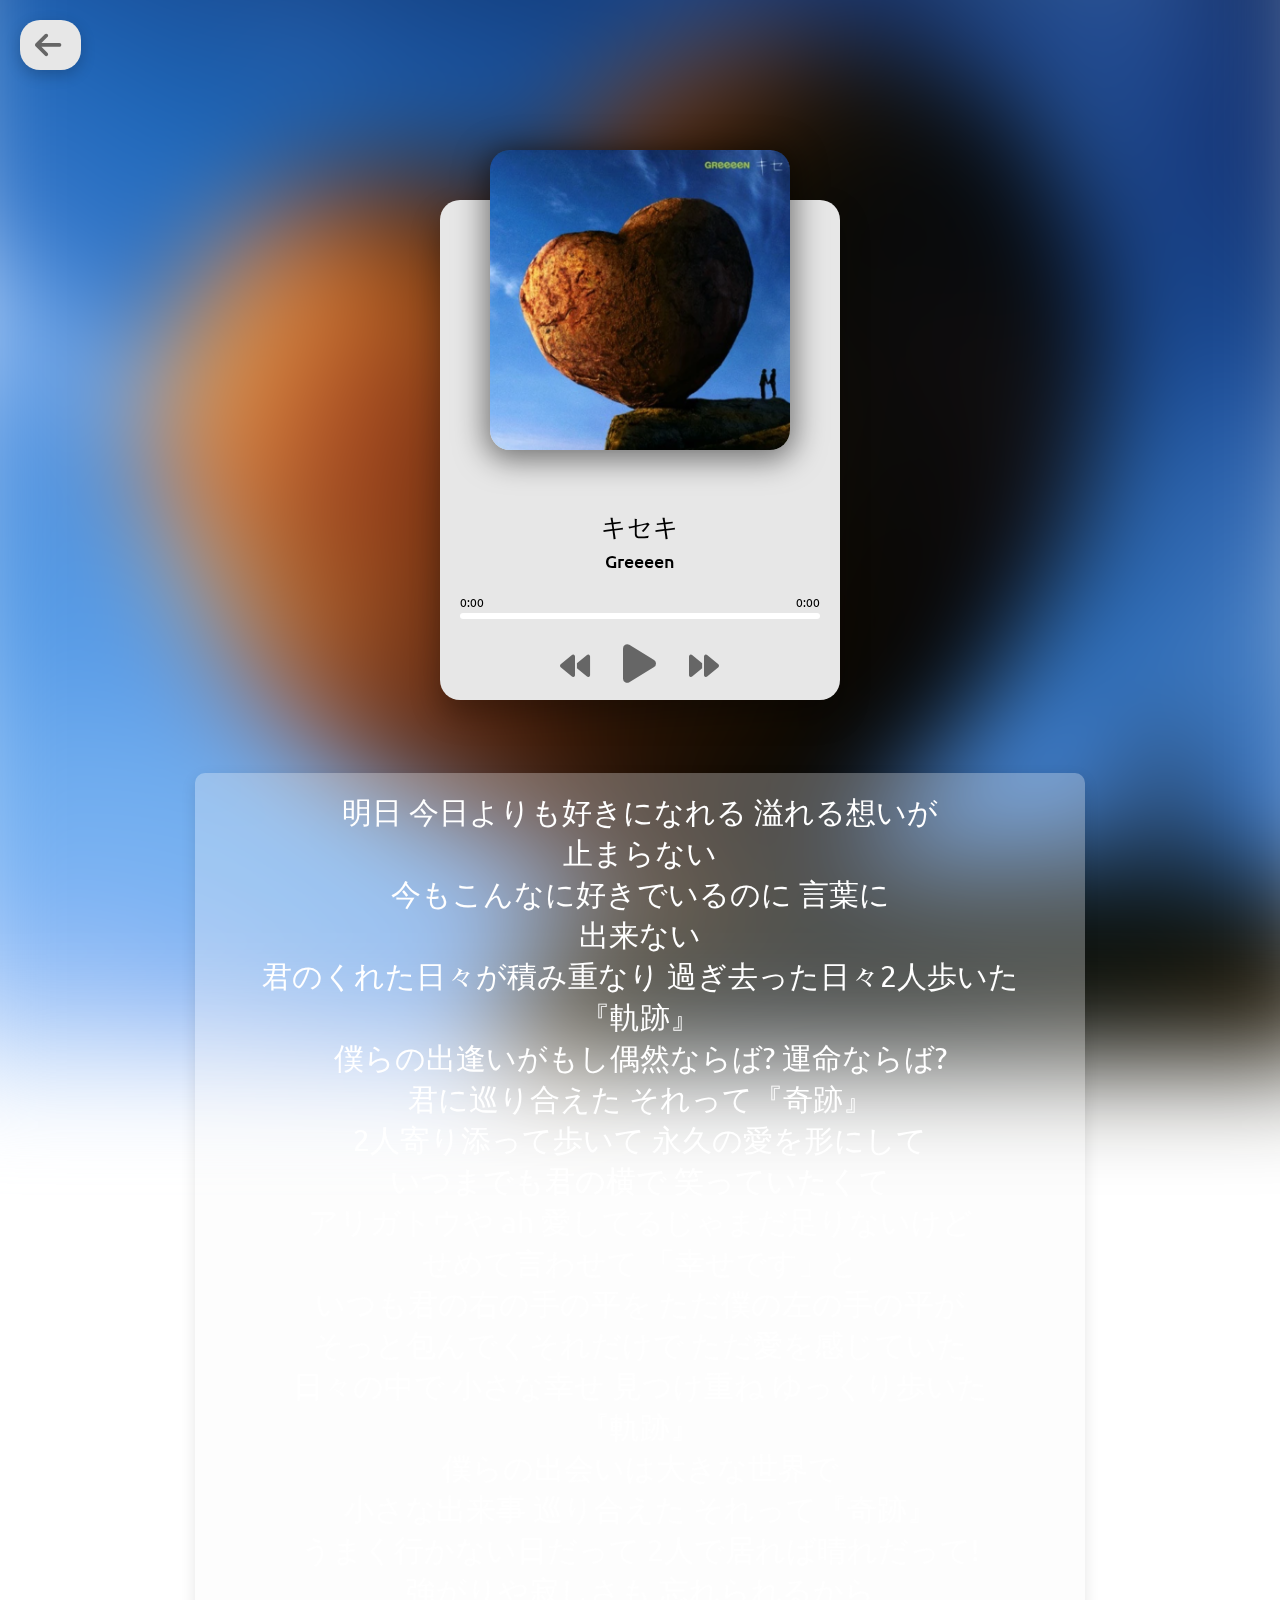
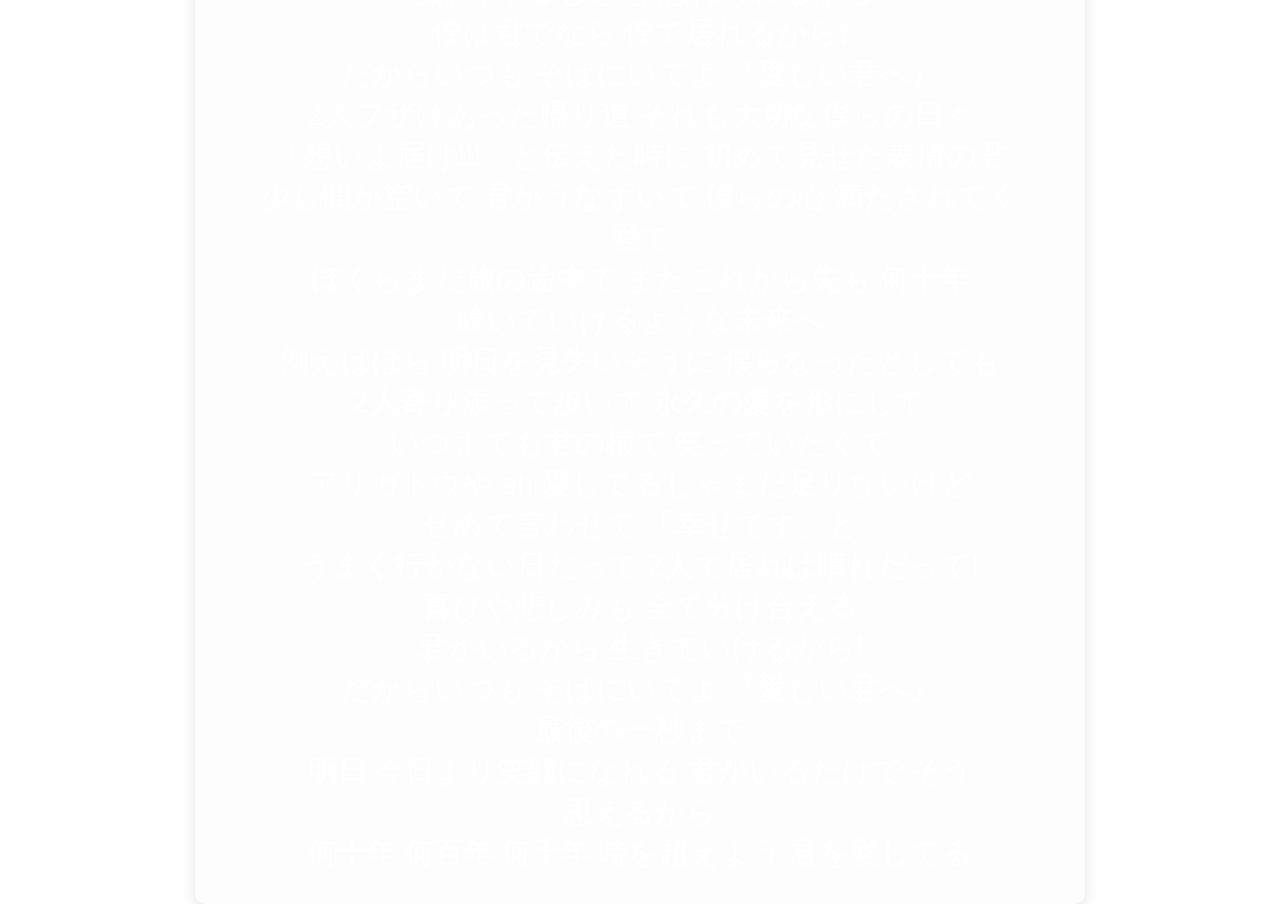
==== index.html @ a5384876 "initial commit" ====
<!DOCTYPE html>
<html lang="en">

<head>
    <meta charset="UTF-8">
    <meta http-equiv="X-UA-Compatible" content="IE=edge">
    <meta name="viewport" content="width=device-width, initial-scale=1.0">
    <link rel="stylesheet" href="https://cdnjs.cloudflare.com/ajax/libs/font-awesome/6.4.0/css/all.min.css">
    <link rel="stylesheet" href="style.css">
    <title>Songs for you :)</title>
</head>

<body>
    <a href="test2.html" class="back-button">
        <i class="fa-solid fa-arrow-left"></i>
    </a>

    <div class="background">
        <img src="" id="bg-img">
    </div>

    <div class="container">
        <div class="player-img">
            <img src="" class="active" id="cover">
        </div>
    
        <h2 id="music-title"></h2>
        <h3 id="music-artist"></h3>
    
        <div class="player-progress" id="player-progress">
            <div class="progress" id="progress"></div>
            <div class="music-duration">
                <span id="current-time">0:00</span>
                <span id="duration">0:00</span>
            </div>
        </div>
    
        <div class="player-controls">
            <i class="fa-solid fa-backward" title="Previous" id="prev"></i>
            <i class="fa-solid fa-play play-button" title="Play" id="play"></i>
            <i class="fa-solid fa-forward" title="Next" id="next"></i>
        </div>
        
        <!-- Lyrics section -->
        <div class="lyrics-container" id="lyrics">
            <!-- Lyrics will be displayed here -->
            <p>かっこいいから好きなんじゃない<br>
                好きだからかっこいいんだよ<br>
                誰かにばかにされても何ともない<br>
                だって私の「ヒーロー」<br>
                いつも「眠い」って言うくせに<br>
                授業は起きているとことか<br>
                みんなの前ではクールなのに<br>
                犬の前ではデレデレなとことか<br>
                あぁ 本当に愛してやまない貴方のこと<br>
                私だけの「ヒーロー」になってよ<br>
                LINEだってしていたいし<br>
                一緒に帰ったりしたいよ<br>
                放課後部活に行く貴方に<br>
                「またね」ってひとりごと<br>
                休みの日だって会いたいし<br>
                寝落ち電話もしてみたいけど<br>
                そんな勇気はちっともなくて<br>
                あきれるなぁ<br>
                振り向いてほしくて<br>
                意識してほしくて<br>
                香水をつけて<br>
                1人でむせて<br>
                貴方が欲しくて<br>
                貴方のものになりたくて<br>
                「明日こそは」って<br>
                ベッドの上でシミュレーション<br>
                貴方を考えながら<br>
                また明日<br>
                かわいいから好きなんじゃない<br>
                好きだからかわいいんだよ<br>
                誰かにばかにされても何ともない<br>
                だって僕の「ヒロイン」<br>
                「今日こそ起きる！」って言うくせに<br>
                結局授業で寝るとことか<br>
                みんなの前ではおてんばなのに<br>
                案外涙もろいとことか<br>
                あぁ 本当に愛してやまない君のこと<br>
                僕だけの「ヒロイン」にならないかな<br>
                勉強とか教えてあげたいし<br>
                一緒に映画とか観に行きたいよ<br>
                放課後友達と笑う君に<br>
                「ばいばい」ってひとりごと<br>
                君のストーリーに載りたいし<br>
                「俺の彼女」自慢もしてみたいけど<br>
                告白なんかできそうになくて<br>
                あきれるなぁ<br>
                振り向いてほしくて<br>
                意識してほしくて<br>
                ワックスをつけて<br>
                ベトベトになっちゃって<br>
                君が欲しくて<br>
                君のものになりたくて<br>
                「明日こそは」って<br>
                布団の中でシミュレーション<br>
                君を考えながら<br>
                また明日<br>
                貴方に貴方の相談をしたんだ<br>
                君が男の相談をしてきたんだ<br>
                「やめとけ」なんて言わないでよ<br>
                他の男になんて行くなよ<br>
                ずっとずっと見ていてよ<br>
                振り向いてほしくて<br>
                意識してほしくて<br>
                ずっと隣にいてくれませんか<br>
                貴方が好きなの<br>
                君を愛おしく思うよ<br>
                「明日こそは」って<br>
                今日もシミュレーション<br>
                君との恋は<br>
                甘いムスクの香りがしたんだ</p>
        </div>
    </div>

    <script src="index.js"></script>
</body>

</html>
---- style.css ----
@import url('https://fonts.googleapis.com/css2?family=Ubuntu:wght@300;400;500;700&display=swap');

html{
    box-sizing: border-box;
}

body{
    margin: 0;
    font-family: 'Ubuntu', sans-serif;
    font-size: 12px;
    min-height: 100vh;
    display: flex;
    align-items: center;
    justify-content: center;
}

.background{
    position: fixed;
    width: 200%;
    height: 200%;
    top: -50%;
    left: -50%;
    z-index: -1;
}

.background img{
    position: absolute;
    margin: auto;
    top: 0;
    left: 0;
    bottom: 0;
    right: 0;
    min-width: 50%;
    min-height: 50%;
    filter: blur(15px);
    -webkit-filter: blur(50px);
    transform: scale(1.1);
}

.container{
    background-color: #e7e7e7;
    height: 500px;
    width: 400px;
    border-radius: 20px;
    box-shadow: 0 15px 30px rgba(0, 0, 0, 0.3);
    transition: all 0.5s ease;
}

.container:hover{
    box-shadow: 0 15px 30px rgba(0, 0, 0, 0.6);
}

.player-img{
    width: 300px;
    height: 300px;
    position: relative;
    top: -50px;
    left: 50px;
}

.player-img img{
    object-fit: cover;
    border-radius: 20px;
    height: 0;
    width: 0;
    opacity: 0;
    box-shadow: 0 5px 30px 5px rgba(0, 0, 0, 0.5);
}

.player-img:hover img{
    box-shadow: 0 5px 30px 5px rgba(0, 0, 0, 0.8);
}

.player-img img.active{
    width: 100%;
    height: 100%;
    transition: all 0.5s;
    opacity: 1;
}

h2{
    font-size: 25px;
    text-align: center;
    font-weight: 500;
    margin: 10px 0 0;
}

h3{
    font-size: 18px;
    text-align: center;
    font-weight: 500;
    margin: 5px 0 0;
}

.player-progress{
    background-color: #fff;
    border-radius: 5px;
    cursor: pointer;
    margin: 40px 20px 35px;
    height: 6px;
    width: 90%;
}

.progress{
    background-color: #212121;
    border-radius: 5px;
    height: 100%;
    width: 0%;
    transition: width 0.1s linear;
}

.music-duration{
    position: relative;
    top: -25px;
    display: flex;
    justify-content: space-between;
}

.player-controls{
    position: relative;
    top: -15px;
    left: 120px;
    width: 200px;
}

.fa-solid{
    font-size: 30px;
    color: #666;
    margin-right: 30px;
    cursor: pointer;
    user-select: none;
    transition: all 0.3s ease;
}

.fa-solid:hover{
    filter: brightness(40%);
}

.play-button{
    font-size: 44px;
    position: relative;
    top: 3px;
}
.container {
    background-color: #e7e7e7;
    height: 500px;
    width: 400px; /* Keep the container width as it is */
    border-radius: 20px;
    box-shadow: 0 15px 30px rgba(0, 0, 0, 0.3);
    transition: all 0.5s ease;
    position: relative; /* Needed to position child elements inside */
}

.lyrics-container {
    background-color: rgba(247, 247, 247, 0.3); /* Light background with 70% opacity */
    padding: 20px;
    text-align: center;
    margin-top: 75px;
    padding-bottom: 30px;
    border-radius: 10px;
    box-shadow: 0 5px 15px rgba(0, 0, 0, 0.1);
    width: 80vw; /* Make the lyrics container 80% of the viewport width */
    max-width: 850px; /* Optional: set a max width for the lyrics section */
    position: absolute; /* Make it position relative to the body */
    left: 50%; /* Center horizontally */
    transform: translateX(-50%); /* Adjust position to truly center it */
}

.lyrics-container p {
    font-size: 30px;
    color: rgb(255, 255, 255);
    margin: 0;
}

.back-button {
    position: fixed;
    top: 20px;
    left: 20px;
    background-color: #e7e7e7;
    color: #333;
    text-decoration: none;
    padding: 10px 15px;
    border-radius: 20px;
    box-shadow: 0 5px 15px rgba(0, 0, 0, 0.2);
    font-size: 16px;
    transition: background-color 0.3s ease;
}

.back-button:hover {
    background-color: #cacaca;
}

.back-button i {
    margin-right: 5px;
}

/* Background */
.background {
    position: fixed;
    width: 200%;
    height: 200%;
    top: -50%;
    left: -50%;
    z-index: -2; /* Behind everything */
}

.background img {
    position: absolute;
    margin: auto;
    top: 0;
    left: 0;
    bottom: 0;
    right: 0;
    min-width: 50%;
    min-height: 50%;
    filter: blur(15px);
    -webkit-filter: blur(50px);
    transform: scale(1.1);
}
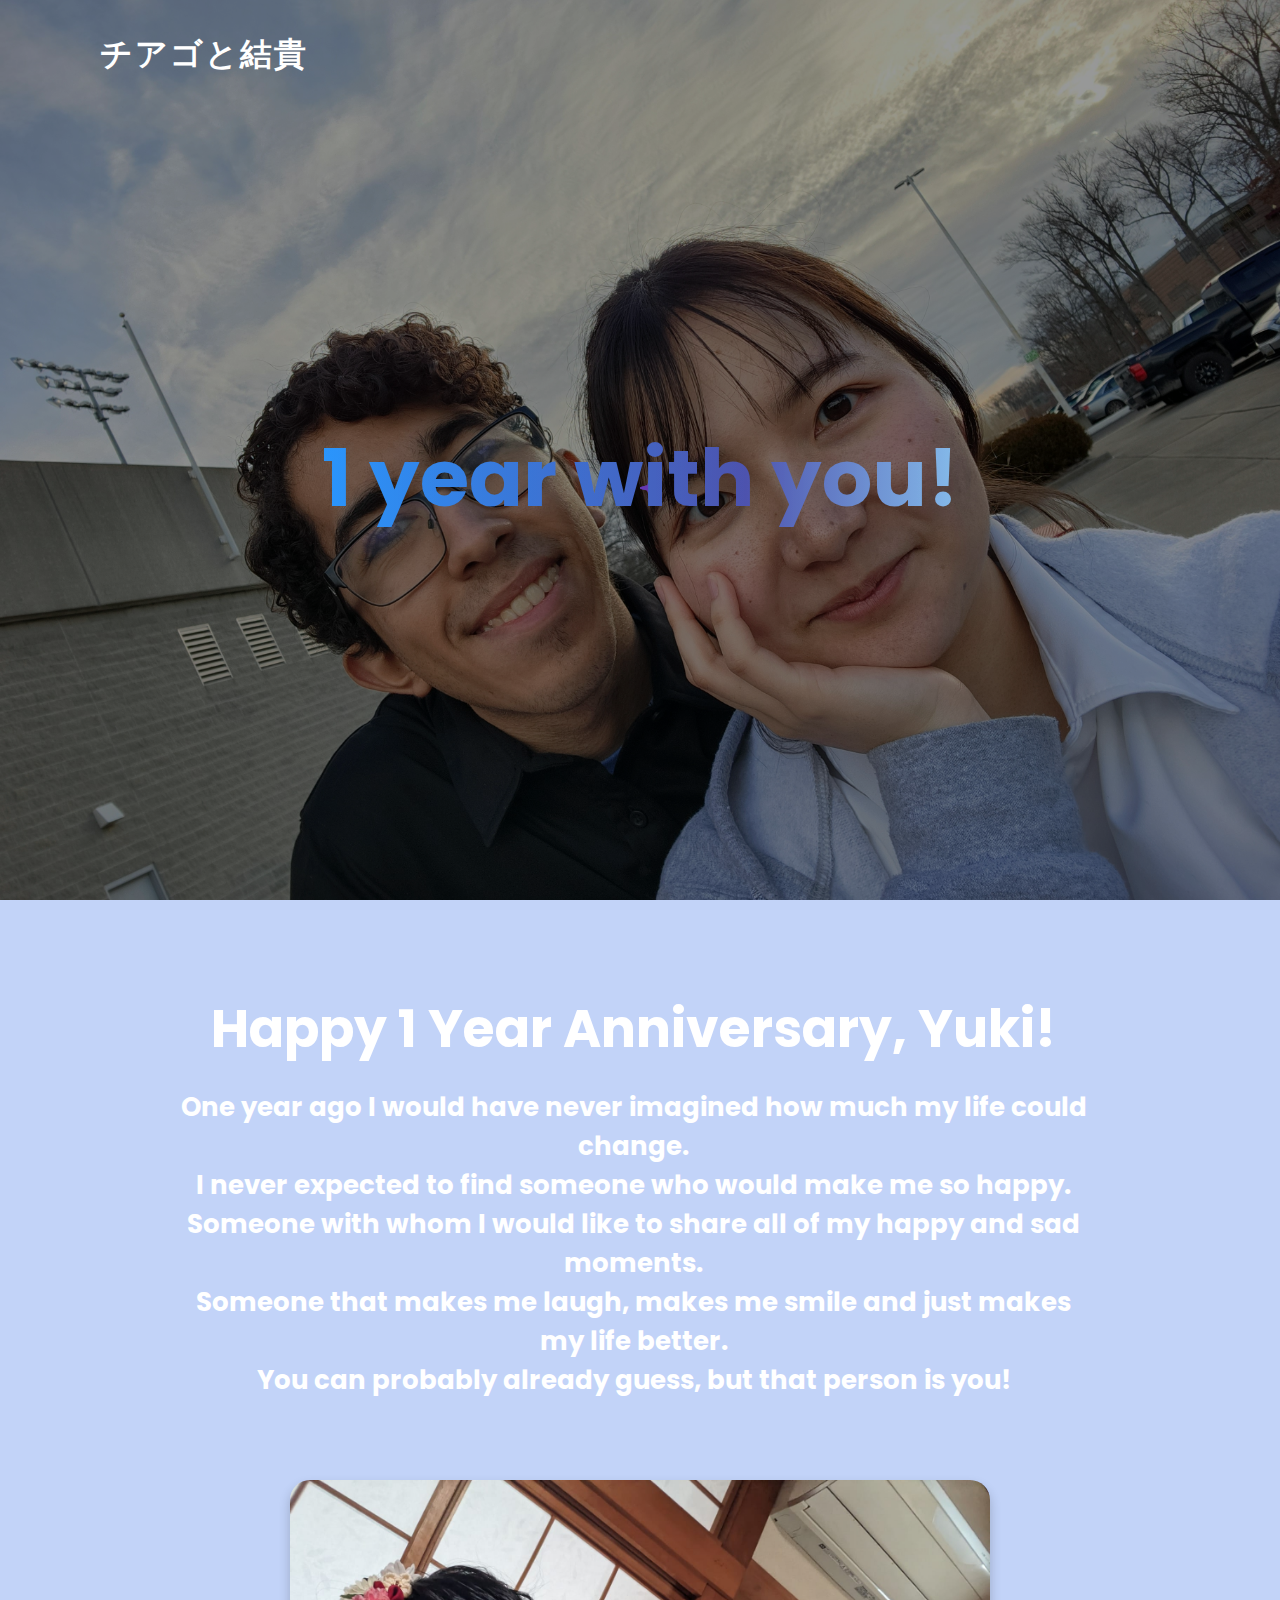
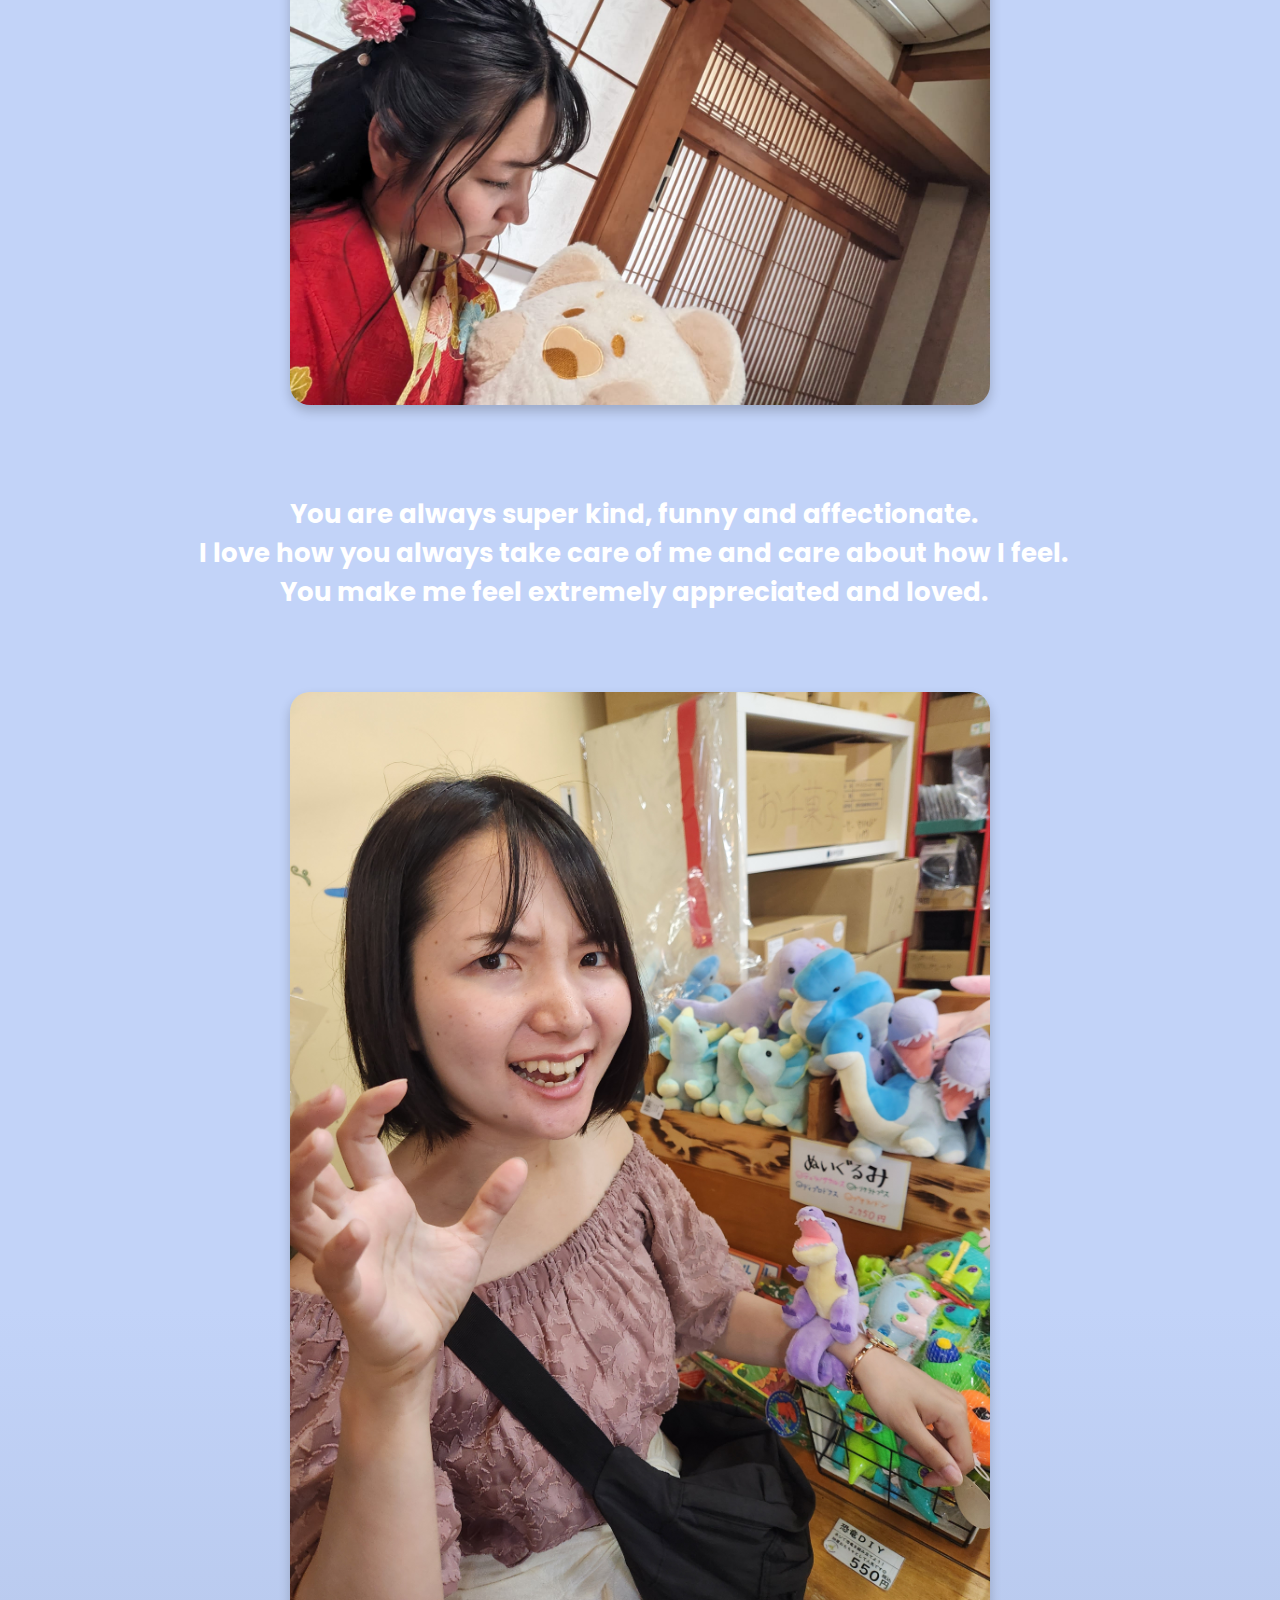
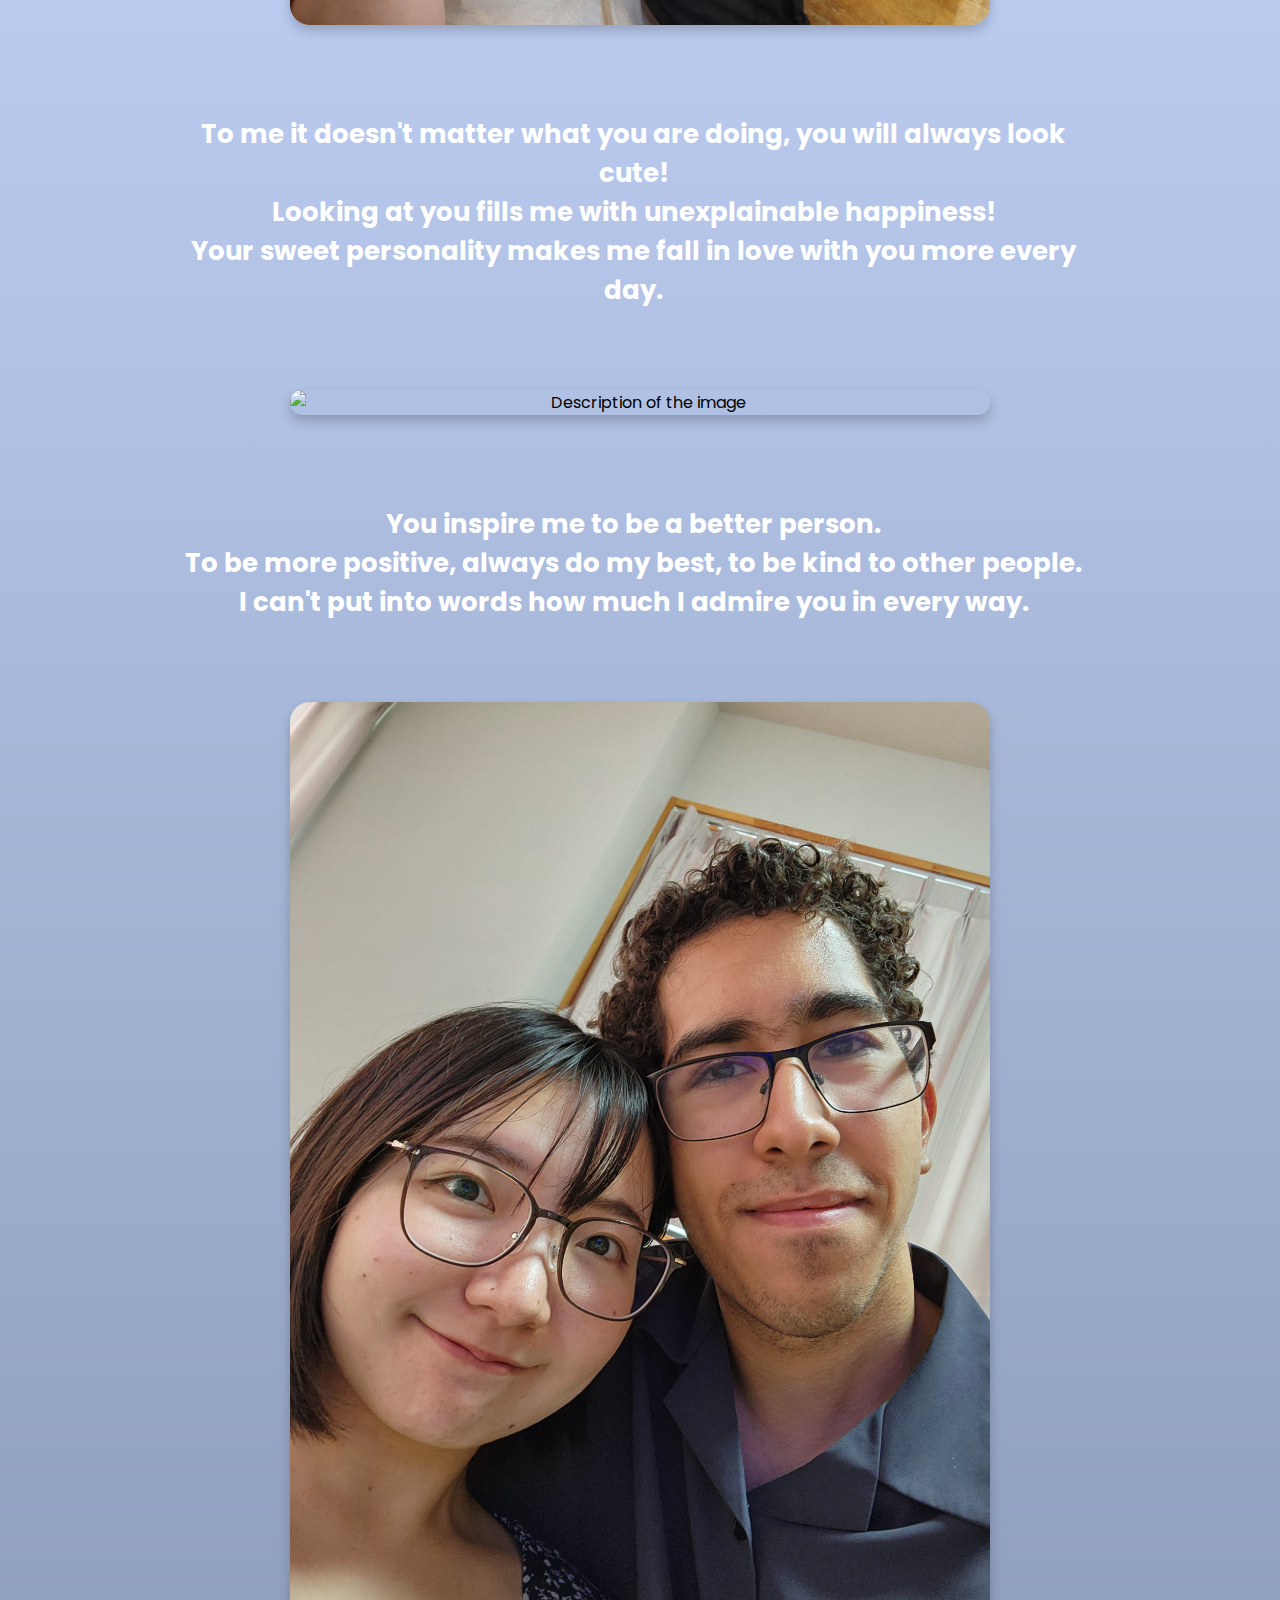
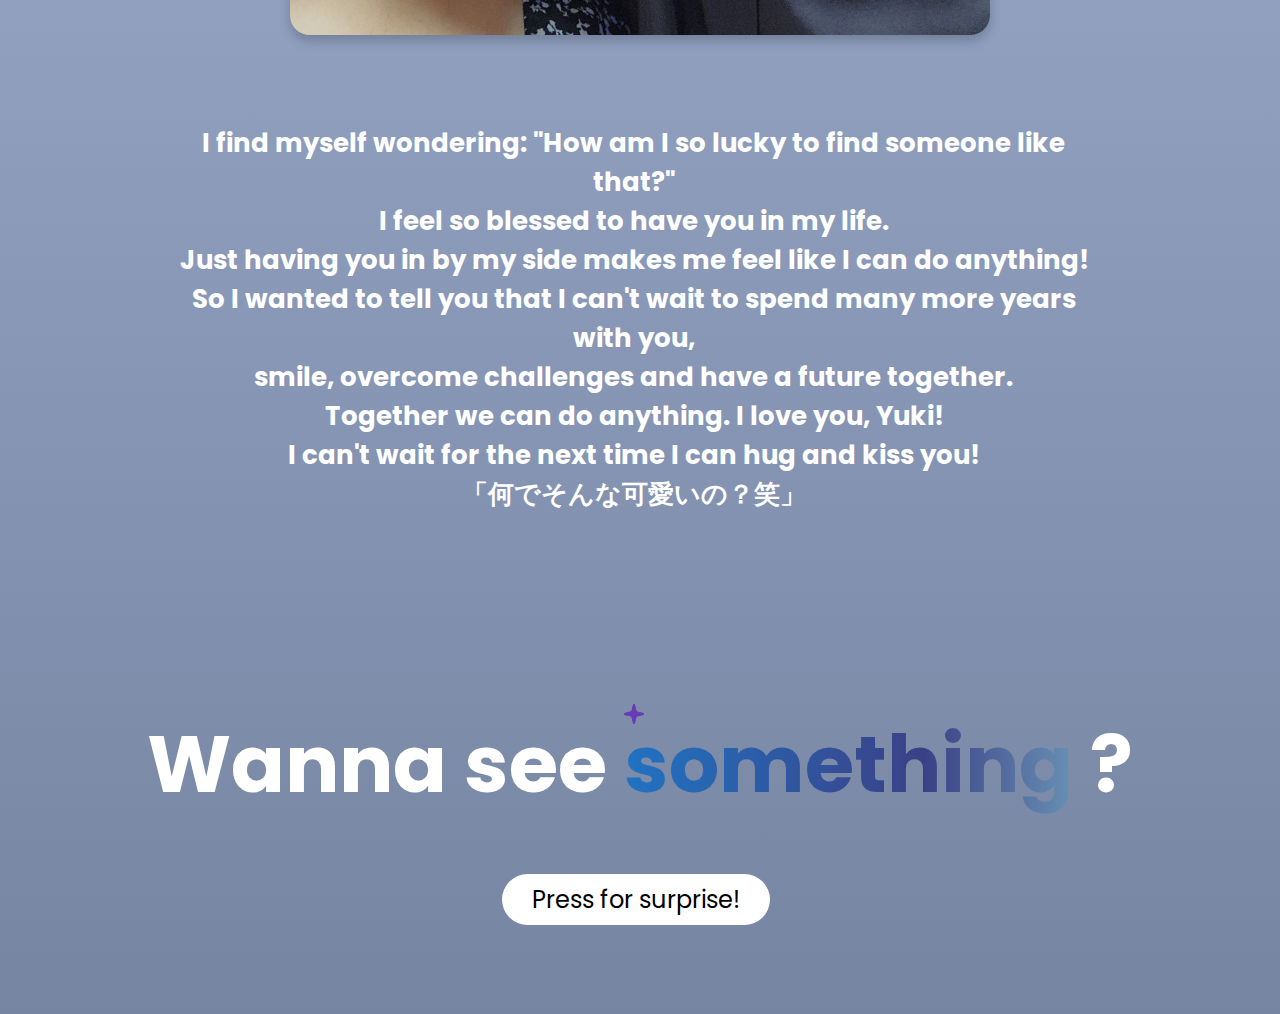
==== commit 7316809e: "Update and rename test2.html to index.html" ====
--- a/index.html
+++ b/index.html
@@ -1,123 +1,225 @@
 <!DOCTYPE html>
 <html lang="en">
-
 <head>
     <meta charset="UTF-8">
     <meta http-equiv="X-UA-Compatible" content="IE=edge">
     <meta name="viewport" content="width=device-width, initial-scale=1.0">
-    <link rel="stylesheet" href="https://cdnjs.cloudflare.com/ajax/libs/font-awesome/6.4.0/css/all.min.css">
-    <link rel="stylesheet" href="style.css">
-    <title>Songs for you :)</title>
+    <title>1 Year Anniversary!</title>
+    <link rel="stylesheet" type="text/css" href="main.css">
+    <link rel="stylesheet" href="https://cdnjs.cloudflare.com/ajax/libs/font-awesome/5.15.4/css/all.min.css">
+    <script src="https://unpkg.com/scrollreveal"></script>
 </head>
-
 <body>
-    <a href="test2.html" class="back-button">
-        <i class="fa-solid fa-arrow-left"></i>
-    </a>
-
-    <div class="background">
-        <img src="" id="bg-img">
-    </div>
-
-    <div class="container">
-        <div class="player-img">
-            <img src="" class="active" id="cover">
+    <header>
+        <a data-value = "チアゴと結貴" href="index.html" class="logo">チアゴと結貴</a>
+    </header>
+    <section>
+        <img src="front-src.jpg" id="stars">
+        <img src="front-src.jpg" id="mountains">
+        <h1 class="quiz-text">
+            <span class="magic">
+              <span class="magic-star">
+                <svg viewBox="0 0 512 512">
+                <path d="M512 255.1c0 11.34-7.406 20.86-18.44 23.64l-171.3 42.78l-42.78 171.1C276.7 504.6 267.2 512 255.9 512s-20.84-7.406-23.62-18.44l-42.66-171.2L18.47 279.6C7.406 276.8 0 267.3 0 255.1c0-11.34 7.406-20.83 18.44-23.61l171.2-42.78l42.78-171.1C235.2 7.406 244.7 0 256 0s20.84 7.406 23.62 18.44l42.78 171.2l171.2 42.78C504.6 235.2 512 244.6 512 255.1z" />
+                </svg>
+              </span>
+              <span class="magic-star">
+                <svg viewBox="0 0 512 512">
+                <path d="M512 255.1c0 11.34-7.406 20.86-18.44 23.64l-171.3 42.78l-42.78 171.1C276.7 504.6 267.2 512 255.9 512s-20.84-7.406-23.62-18.44l-42.66-171.2L18.47 279.6C7.406 276.8 0 267.3 0 255.1c0-11.34 7.406-20.83 18.44-23.61l171.2-42.78l42.78-171.1C235.2 7.406 244.7 0 256 0s20.84 7.406 23.62 18.44l42.78 171.2l171.2 42.78C504.6 235.2 512 244.6 512 255.1z" />
+                </svg>
+              </span>
+              <span class="magic-star">
+                <svg viewBox="0 0 512 512">
+                <path d="M512 255.1c0 11.34-7.406 20.86-18.44 23.64l-171.3 42.78l-42.78 171.1C276.7 504.6 267.2 512 255.9 512s-20.84-7.406-23.62-18.44l-42.66-171.2L18.47 279.6C7.406 276.8 0 267.3 0 255.1c0-11.34 7.406-20.83 18.44-23.61l171.2-42.78l42.78-171.1C235.2 7.406 244.7 0 256 0s20.84 7.406 23.62 18.44l42.78 171.2l171.2 42.78C504.6 235.2 512 244.6 512 255.1z" />
+                </svg>
+              </span>
+              <span class="magic-text" id="text">1 year with you!</span>
+            </span>
+          </h1>
+    </section>
+    <div class="thank_u">
+        <h1>Happy 1 Year Anniversary, Yuki!</h1><br>
+        <h2>One year ago I would have never imagined how much my life could change.<br>
+            I never expected to find someone who would make me so happy.<br>
+            Someone with whom I would like to share all of my happy and sad moments.<br>
+            Someone that makes me laugh, makes me smile and just makes my life better.<br>
+            You can probably already guess, but that person is you!<br>
+        </h2>
+    </div>
+    <div class="centered-image-container">
+        <img src="yukigatinho.jpg" alt="Description of the image" class="centered-image pretty-effect">
+    </div>
+    <div class = "thank_u">
+        <h2>
+            You are always super kind, funny and affectionate.<br>
+            I love how you always take care of me and care about how I feel.<br>
+            You make me feel extremely appreciated and loved.
+        </h2>
+    </div>
+    <div class="centered-image-container">
+        <img src="dinosaur.jpg" alt="Description of the image" class="centered-image pretty-effect">
+    </div>
+    <div class = "thank_u">
+        <h2>
+            To me it doesn't matter what you are doing, you will always look cute!<br>
+            Looking at you fills me with unexplainable happiness!<br>
+            Your sweet personality makes me fall in love with you more every day.
+        </h2>
+    </div>
+    <div class="centered-image-container">
+        <img src="stopsign.jpg" alt="Description of the image" class="centered-image pretty-effect">
+    </div>
+    <div class = "thank_u">
+        <h2>
+            You inspire me to be a better person.<br>
+            To be more positive, always do my best, to be kind to other people.<br>
+            I can't put into words how much I admire you in every way.<br>
+        </h2>
+    </div>
+    <div class="centered-image-container">
+        <img src="us.jpg" alt="Description of the image" class="centered-image pretty-effect">
+    </div>
+    <div class = "thank_u">
+        <h2>
+            I find myself wondering: "How am I so lucky to find someone like that?"<br>
+            I feel so blessed to have you in my life. <br>
+            Just having you in by my side makes me feel like I can do anything!<br>
+            So I wanted to tell you that I can't wait to spend many more years with you,<br>
+            smile, overcome challenges and have a future together.<br>
+            Together we can do anything. I love you, Yuki!<br>
+            I can't wait for the next time I can hug and kiss you!<br>
+            「何でそんな可愛いの？笑」
+        </h2>
+    </div>
+    <section class="sec" id="sec3">
+        <div>
+            <h1 class="quiz-text">Wanna see  
+                <span class="magic">
+                  <span class="magic-star">
+                    <svg viewBox="0 0 512 512">
+                    <path d="M512 255.1c0 11.34-7.406 20.86-18.44 23.64l-171.3 42.78l-42.78 171.1C276.7 504.6 267.2 512 255.9 512s-20.84-7.406-23.62-18.44l-42.66-171.2L18.47 279.6C7.406 276.8 0 267.3 0 255.1c0-11.34 7.406-20.83 18.44-23.61l171.2-42.78l42.78-171.1C235.2 7.406 244.7 0 256 0s20.84 7.406 23.62 18.44l42.78 171.2l171.2 42.78C504.6 235.2 512 244.6 512 255.1z" />
+                    </svg>
+                  </span>
+                  <span class="magic-star">
+                    <svg viewBox="0 0 512 512">
+                    <path d="M512 255.1c0 11.34-7.406 20.86-18.44 23.64l-171.3 42.78l-42.78 171.1C276.7 504.6 267.2 512 255.9 512s-20.84-7.406-23.62-18.44l-42.66-171.2L18.47 279.6C7.406 276.8 0 267.3 0 255.1c0-11.34 7.406-20.83 18.44-23.61l171.2-42.78l42.78-171.1C235.2 7.406 244.7 0 256 0s20.84 7.406 23.62 18.44l42.78 171.2l171.2 42.78C504.6 235.2 512 244.6 512 255.1z" />
+                    </svg>
+                  </span>
+                  <span class="magic-star">
+                    <svg viewBox="0 0 512 512">
+                    <path d="M512 255.1c0 11.34-7.406 20.86-18.44 23.64l-171.3 42.78l-42.78 171.1C276.7 504.6 267.2 512 255.9 512s-20.84-7.406-23.62-18.44l-42.66-171.2L18.47 279.6C7.406 276.8 0 267.3 0 255.1c0-11.34 7.406-20.83 18.44-23.61l171.2-42.78l42.78-171.1C235.2 7.406 244.7 0 256 0s20.84 7.406 23.62 18.44l42.78 171.2l171.2 42.78C504.6 235.2 512 244.6 512 255.1z" />
+                    </svg>
+                  </span>
+                  <span class="magic-text">something</span>
+                </span>
+              ?</h1>
+            <br><br>
+            <a href="playlistMenu.html" class="quiz-btn">Press for surprise!</a>
         </div>
-    
-        <h2 id="music-title"></h2>
-        <h3 id="music-artist"></h3>
-    
-        <div class="player-progress" id="player-progress">
-            <div class="progress" id="progress"></div>
-            <div class="music-duration">
-                <span id="current-time">0:00</span>
-                <span id="duration">0:00</span>
-            </div>
-        </div>
-    
-        <div class="player-controls">
-            <i class="fa-solid fa-backward" title="Previous" id="prev"></i>
-            <i class="fa-solid fa-play play-button" title="Play" id="play"></i>
-            <i class="fa-solid fa-forward" title="Next" id="next"></i>
-        </div>
-        
-        <!-- Lyrics section -->
-        <div class="lyrics-container" id="lyrics">
-            <!-- Lyrics will be displayed here -->
-            <p>かっこいいから好きなんじゃない<br>
-                好きだからかっこいいんだよ<br>
-                誰かにばかにされても何ともない<br>
-                だって私の「ヒーロー」<br>
-                いつも「眠い」って言うくせに<br>
-                授業は起きているとことか<br>
-                みんなの前ではクールなのに<br>
-                犬の前ではデレデレなとことか<br>
-                あぁ 本当に愛してやまない貴方のこと<br>
-                私だけの「ヒーロー」になってよ<br>
-                LINEだってしていたいし<br>
-                一緒に帰ったりしたいよ<br>
-                放課後部活に行く貴方に<br>
-                「またね」ってひとりごと<br>
-                休みの日だって会いたいし<br>
-                寝落ち電話もしてみたいけど<br>
-                そんな勇気はちっともなくて<br>
-                あきれるなぁ<br>
-                振り向いてほしくて<br>
-                意識してほしくて<br>
-                香水をつけて<br>
-                1人でむせて<br>
-                貴方が欲しくて<br>
-                貴方のものになりたくて<br>
-                「明日こそは」って<br>
-                ベッドの上でシミュレーション<br>
-                貴方を考えながら<br>
-                また明日<br>
-                かわいいから好きなんじゃない<br>
-                好きだからかわいいんだよ<br>
-                誰かにばかにされても何ともない<br>
-                だって僕の「ヒロイン」<br>
-                「今日こそ起きる！」って言うくせに<br>
-                結局授業で寝るとことか<br>
-                みんなの前ではおてんばなのに<br>
-                案外涙もろいとことか<br>
-                あぁ 本当に愛してやまない君のこと<br>
-                僕だけの「ヒロイン」にならないかな<br>
-                勉強とか教えてあげたいし<br>
-                一緒に映画とか観に行きたいよ<br>
-                放課後友達と笑う君に<br>
-                「ばいばい」ってひとりごと<br>
-                君のストーリーに載りたいし<br>
-                「俺の彼女」自慢もしてみたいけど<br>
-                告白なんかできそうになくて<br>
-                あきれるなぁ<br>
-                振り向いてほしくて<br>
-                意識してほしくて<br>
-                ワックスをつけて<br>
-                ベトベトになっちゃって<br>
-                君が欲しくて<br>
-                君のものになりたくて<br>
-                「明日こそは」って<br>
-                布団の中でシミュレーション<br>
-                君を考えながら<br>
-                また明日<br>
-                貴方に貴方の相談をしたんだ<br>
-                君が男の相談をしてきたんだ<br>
-                「やめとけ」なんて言わないでよ<br>
-                他の男になんて行くなよ<br>
-                ずっとずっと見ていてよ<br>
-                振り向いてほしくて<br>
-                意識してほしくて<br>
-                ずっと隣にいてくれませんか<br>
-                貴方が好きなの<br>
-                君を愛おしく思うよ<br>
-                「明日こそは」って<br>
-                今日もシミュレーション<br>
-                君との恋は<br>
-                甘いムスクの香りがしたんだ</p>
-        </div>
-    </div>
-
-    <script src="index.js"></script>
-</body>
-
-</html>+    </section>
+
+    <script src="ad_astra.js"></script>
+    <script>
+
+        let stars = document.getElementById('stars');
+        let mountains = document.getElementById('mountains');
+        let header = document.querySelector('header');
+
+        window.addEventListener('scroll', function() {
+            let value = window.scrollY;
+            stars.style.top = value * 0.4 + 'px';
+            mountains.style.bottom = value * 0.5 + 'px';
+            mountains.style.Left = value * 1 + 'px';
+            header.style.top = value * 0.05 + 'px';
+        });
+        ScrollReveal({
+            distance: '60px',
+            duration: 1000,
+            delay: 100
+        });
+
+        ScrollReveal().reveal('.title_ss', { delay: 200, origin: 'left' });
+        ScrollReveal().reveal('.image-container', { delay: 200, origin: 'right' });
+        ScrollReveal().reveal('.text-box', { delay: 200, origin: 'bottom' });
+        ScrollReveal().reveal('.quiz-text', { delay: 200, origin: 'bottom' });
+        ScrollReveal().reveal('.quiz-btn', { delay: 400, origin: 'left' });
+        ScrollReveal().reveal('.media-icons', { delay: 200, origin: 'left' });
+
+        const letters = "あいうえおかきくけこさしすせそたちつてとなにぬねのはひふへほまみむめもやゆよらりるれろわをん";
+
+        let interval = null;
+
+        const logo = document.querySelector(".logo");
+
+        function applyEffect(element) {
+            let iteration = 0;
+            clearInterval(element.interval);
+
+            element.interval = setInterval(() => {
+                element.innerText = element.innerText
+                    .split("")
+                    .map((letter, index) => {
+                        if (index < iteration) {
+                            return element.dataset.value[index];
+                        }
+
+                        return letters[Math.floor(Math.random() * 26)];
+                    })
+                    .join("");
+
+                if (iteration >= element.dataset.value.length) {
+                    clearInterval(element.interval);
+                }
+
+                iteration += 1 / 3;
+            }, 30);
+        }
+
+        document.addEventListener("DOMContentLoaded", () => {
+            applyEffect(logo);
+        });
+
+        magictext.addEventListener("mouseover", () => {
+            applyEffect(logo);
+        });
+
+    </script>
+<!-- Code injected by live-server -->
+<script type="text/javascript">
+	// <![CDATA[  <-- For SVG support
+	if ('WebSocket' in window) {
+		(function () {
+			function refreshCSS() {
+				var sheets = [].slice.call(document.getElementsByTagName("link"));
+				var head = document.getElementsByTagName("head")[0];
+				for (var i = 0; i < sheets.length; ++i) {
+					var elem = sheets[i];
+					var parent = elem.parentElement || head;
+					parent.removeChild(elem);
+					var rel = elem.rel;
+					if (elem.href && typeof rel != "string" || rel.length == 0 || rel.toLowerCase() == "stylesheet") {
+						var url = elem.href.replace(/(&|\?)_cacheOverride=\d+/, '');
+						elem.href = url + (url.indexOf('?') >= 0 ? '&' : '?') + '_cacheOverride=' + (new Date().valueOf());
+					}
+					parent.appendChild(elem);
+				}
+			}
+			var protocol = window.location.protocol === 'http:' ? 'ws://' : 'wss://';
+			var address = protocol + window.location.host + window.location.pathname + '/ws';
+			var socket = new WebSocket(address);
+			socket.onmessage = function (msg) {
+				if (msg.data == 'reload') window.location.reload();
+				else if (msg.data == 'refreshcss') refreshCSS();
+			};
+			if (sessionStorage && !sessionStorage.getItem('IsThisFirstTime_Log_From_LiveServer')) {
+				console.log('Live reload enabled.');
+				sessionStorage.setItem('IsThisFirstTime_Log_From_LiveServer', true);
+			}
+		})();
+	}
+	else {
+		console.error('Upgrade your browser. This Browser is NOT supported WebSocket for Live-Reloading.');
+	}
+	// ]]>
+</script></body>
+</html>
--- a/main.css
+++ b/main.css
@@ -0,0 +1,737 @@
+@import url('https://fonts.googleapis.com/css2?family=Poppins:wght@500&display=swap');
+*{
+    margin: 0;
+    padding: 0;
+    box-sizing:border-box;
+    font-family: 'poppins';
+    scroll-behavior: smooth;
+    user-select: none;
+}
+
+:root{
+    --btn-color: #4864ff;
+}
+
+body{
+    background: rgb(158,9,9);    background: linear-gradient(to bottom, rgb(75, 5, 80) 0%, rgb(65, 11, 11) 66%, rgb(14, 8, 9) 100%);
+    background: rgb(69, 158, 9);    background: linear-gradient(to bottom, rgb(194, 211, 248)50%, rgb(118, 133, 161) 100%);
+    min-height: 100vh;
+    overflow-x: hidden;
+}
+
+header{
+    position: absolute;
+    top:0;
+    left: 0;
+    width: 100%;
+    padding: 30px 100px;
+    padding-right: 100px;
+    display: flex;
+    justify-content: space-between;
+    align-items: center;
+    z-index: 10000000000;
+
+}
+
+header .logo{
+    color: #ffff;
+    font-weight: 700;
+    text-decoration: none;
+    font-size: 2em;
+    letter-spacing: 2px;
+}
+
+header ul{
+    display: flex;
+    justify-content:center;
+    align-items: center;
+}
+
+header ul li{
+    list-style: none;
+    margin-left: 20px;
+}
+
+header ul li a{
+    text-decoration: none;
+    padding: 6px 15px;
+    color: #ffff;
+    border-radius: 20px;
+}
+
+header ul li a:hover, header ul li a.active {
+    background:#ffff;
+    color: black;
+}
+
+section{
+    position:relative;
+    width:100%;
+    height: 100vh;
+    padding: 100px;
+    display: flex;
+    justify-content: center;
+    align-items: center;
+    overflow: hidden;
+}
+
+section::before {
+    content: '';
+    position: absolute;
+    bottom: 0;
+    width: 100%;
+    height: 100px;
+    background: linear-gradient(to top, var(--background-color), transparent);
+    z-index: 100;
+  }
+  
+section.dark-mode::before {
+    background: linear-gradient(to top, var(--background-color), transparent);
+}
+
+section img{
+    position: absolute;
+    top: 0;
+    left:0;
+    width: 100%;
+    height: 100%;
+    object-fit: cover;
+    pointer-events: none;
+}
+
+section img#mountains{
+    z-index: -1000000000000000; 
+    filter: brightness(0.6)
+}
+
+section img#stars{
+    z-index: -10000000000000000000000000; 
+    filter: brightness(0.4)
+}
+
+#text{
+    position: absolute;
+    filter: brightness(1.3);
+    z-index: 10000000000000;
+    font-size: 1em; 
+    text-align: center;
+    transform: translate(-50%, -50%);
+    top: 50%;
+    left: 50%;
+    padding-top: 60%;
+}
+
+#text2 {
+  filter: brightness(1.3);
+  z-index: 10000000000000;
+  font-size: 2em;
+  text-align: center;
+  transform: translate(-50%, -50%);
+  padding-left: 27.5%;
+  padding-top: 100000px;
+}
+
+.quiz-text2 {
+  padding-top: 12.5%;
+}
+
+
+#btn{
+    text-decoration: none;
+    display: inline-block;
+    padding: 8px 30px;
+    border-radius: 40px;
+    background: #ffff;
+    color:black;
+    font-size: 1.5em;
+    z-index:13;
+    transform: translateY(100px);
+}
+#btn:hover{
+    color: white;
+    background-color:black;
+}
+
+.sec{
+    position:relative;
+    padding: 100px;
+    padding-bottom: 0px;
+    background:var(--background-color);
+}
+
+.sec h2{
+    text-align: center;
+    font-size: 3.5em;
+    margin-bottom: 30px;
+    color:#ffff;
+
+}
+
+.sec p{
+    font-size: 1em;
+    color:#ffff;
+}
+
+.image-container {
+    width: 80%;
+    height: 600px;
+    border-radius: 10px;
+    overflow: hidden;
+    filter: brightness(0.5); 
+    transition: filter 0.3s ease;
+    margin-left: 10%;
+    margin-right: 10%;
+    position: relative;
+  }
+  
+  .image-container:hover {
+    filter: brightness(1);
+  }
+  
+  .image-container img {
+    position: absolute;
+    top: 0;
+    left: 0;
+    width: 100%;
+    height: 100%;
+    object-fit: cover;
+  }
+  
+  .image-container_solar {
+    width: 80%;
+    height: 300px;
+    border-radius: 10px;
+    overflow: hidden;
+    filter: brightness(0.5); 
+    transition: filter 0.3s ease;
+    margin-left: 10%;
+    margin-right: 10%;
+    position: relative;
+  }
+  
+  .image-container_solar:hover {
+    filter: brightness(1);
+  }
+  
+  .image-container_solar img {
+    position: absolute;
+    top: 0;
+    left: 0;
+    width: 100%;
+    height: 100%;
+    object-fit: cover;
+  }
+  
+h1{
+    font-size: 80px;
+    color: white;
+}
+.text-box{
+position: absolute;
+z-index: 222;
+background: rgba(255, 255, 255, 0.1);
+backdrop-filter: blur(30px);
+padding: 40px;
+border: 1px solid rgba(255, 255, 255, 0.1);
+border-radius: 50px;
+transform: translate(-80px, 50px);
+text-align: center;
+margin-left: 10%;
+margin-bottom: 400px;
+}
+
+.media-icons{
+    margin-top: 450px;
+    position: absolute;
+    margin-bottom: 150px;
+  }
+  
+  .media-icons a{
+    color: #fff;
+    font-size: 2em;
+    margin: 60px;
+  }
+
+.dark-btn{
+    background: #53545c;
+    color:#fff;
+    display: flex;
+    align-items: center;
+    justify-content: center;
+    width: 80px;
+    height: 50px;
+    border-radius: 50px;
+    cursor: pointer;
+}
+
+.dark-btn img{
+    width: 25px;
+}
+
+.dark-btn.active{
+    background-color: #111222;
+}
+
+.quiz-btn{
+    text-decoration: none;
+    display: inline-block;
+    padding: 8px 30px;
+    border-radius: 40px;
+    background: #ffff;
+    color:black;
+    font-size: 1.5em;
+    z-index:9;
+    display: inline-block;
+    margin-left:36%;
+}
+.quiz-btn:hover{
+    color: white;
+    background-color: black;
+}
+
+
+
+
+#selected_language{
+    cursor: pointer;
+    line-height: 2;
+    width: 90px;
+    color:#ffff;
+    padding: 7px;
+}
+
+
+.menu_language{
+    position: relative;
+}
+.menu_language ul{
+    margin-top:5px ;
+    background-color: #fdf7f790;
+    border: 1px solid cornsilk;
+    box-shadow: 0px 1px 10px rgba(0, 0 0, 0.2);
+    border-radius: 5px;
+    display:none;
+    position: absolute;
+    top:40px;
+    left:0;
+    
+
+}
+
+.menu_language ul li{
+    list-style: none;
+    display: flex;
+    justify-content: space-between;
+}
+
+.menu_language ul li a{
+    width: 140px;
+    display:block;
+    padding: 10px;
+    text-decoration: none;
+    color: rgba(12, 12, 12, 0.811);
+    text-align:left;
+}
+
+
+
+.menu_language:hover ul{
+    display:block;
+}
+
+.menu_language:hover ul li a{
+    border-radius: 10px; 
+}
+
+#flag{
+    margin-right:5px;
+    position: relative;
+    top:6px;
+}
+
+#flag_br{
+    margin-right: 3px;
+    position: relative;
+    top:6px
+}
+
+:root {  
+    --C1: rgb(32, 115, 194);
+    --C2: rgb(59, 64, 134);
+    --C3: rgb(146, 224, 226);
+    --purple: rgb(123, 31, 162);
+    --violet: rgb(103, 58, 183);
+    --pink: rgb(244, 143, 177);
+    --C4: rgb(214, 38, 25);
+    --C5: rgb(172, 42, 96);
+    --C6: rgb(226, 169, 146);
+  }
+  
+  @keyframes background-pan {
+    from {
+      background-position: 0% center;
+    }
+    
+    to {
+      background-position: -200% center;
+    }
+  }
+  
+  @keyframes scale {
+    from, to {
+      transform: scale(0);
+    }
+    
+    50% {
+      transform: scale(1);
+    }
+  }
+  
+  @keyframes rotate {
+    from {
+      transform: rotate(0deg);
+    }
+    
+    to {
+      transform: rotate(180deg);
+    }
+  }
+  
+  h1 > .magic {
+    display: inline-block;
+    position: relative;
+  }
+  
+  h1 > .magic > .magic-star {
+    --size: clamp(20px, 1.5vw, 30px);
+    
+    animation: scale 700ms ease forwards;
+    display: block;
+    height: var(--size);
+    left: var(--star-left);
+    position: absolute;
+    top: var(--star-top);
+    width: var(--size);
+  }
+  
+  h1 > .magic > .magic-star > svg {
+    animation: rotate 1000ms linear infinite;
+    display: block;
+    opacity: 0.7;
+  }
+  
+  h1 > .magic > .magic-star > svg > path {
+    fill: var(--violet);
+  }
+  
+  h1 > .magic > .magic-text {
+    z-index: 10;
+    animation: background-pan 3s linear infinite;
+    background: linear-gradient(
+      to right,
+      var(--C1),
+      var(--C2),
+      var(--C3),
+      var(--C1)
+    );
+    background-size: 200%;
+    -webkit-background-clip: text;
+    -webkit-text-fill-color: transparent;
+    white-space: nowrap;
+  }
+
+  h1 > .magic > .magic-text2 {
+    z-index: 10;
+    animation: background-pan 3s linear infinite;
+    background: linear-gradient(
+      to right,
+      var(--C4),
+      var(--C5),
+      var(--C6),
+      var(--C4)
+    );
+    background-size: 200%;
+    -webkit-background-clip: text;
+    -webkit-text-fill-color: transparent;
+    white-space: nowrap;
+  }
+
+  h1 > .magic > .magic-text3 {
+    z-index: 10;
+    animation: background-pan 3s linear infinite;
+    background: linear-gradient(
+      to right,
+      var(--purple),
+      var(--violet),
+      var(--pink),
+      var(--purple)
+    );
+    background-size: 200%;
+    -webkit-background-clip: text;
+    -webkit-text-fill-color: transparent;
+    white-space: nowrap;
+  }
+
+  .hiragana-title {
+    display: flex;
+    justify-content: center;
+    align-items: center;
+    text-align: center;
+    height: 100%;
+}
+
+.studying {
+  text-align: center; 
+}
+
+.horizontal-list {
+  justify-content: center;
+  list-style-type: disc; 
+  padding-left: 75px;
+  margin: 0;
+  display: flex;
+}
+
+.horizontal-list li {
+  margin-right: 50px; 
+  color: #fff;
+  font-size: 2em;
+}
+
+.main-image {
+  position: relative; 
+  width: 75%;
+  height: 600px;
+  border-radius: 20px;
+  overflow: hidden;
+  filter: brightness(0.8); 
+  margin-left: 2.5%;
+  margin-right: 2.5%;
+  margin-top: 2.5%;
+  z-index: -1; 
+}
+
+.lesson, .lesson3 {
+  color: #fff;
+  text-align: center;
+  font-size: 2.5em;
+}
+
+.lesson2 {
+  color: #fff;
+  text-align: center;
+  font-size: 2.5em;
+  padding-left: 200px;
+  padding-bottom: 80px;
+}
+
+.lesson3 {
+  padding-left: 50px;
+}
+
+.lesson4 {
+  color: #fff;
+  text-align: center;
+  font-size: 2.5em;
+  padding-bottom: 5%;
+}
+
+.left-div, .right-div {
+  display: flex;
+  justify-content: center; 
+  align-items: center; 
+  width: 50%; 
+  box-sizing: border-box; 
+}
+
+.left-div {
+  text-align: center; 
+  padding-top: 7.5%;
+  padding-left: 5%;
+}
+
+.right-div2 {
+  text-align: center; 
+  padding-top: 7.5%;
+  padding-right: 5%;
+}
+
+.right-div img {
+  max-width: 100%; 
+  height: auto;
+  padding-right: 200px;
+}
+
+.left-div2 img {
+  max-width: 100%; 
+  height: auto;
+  padding-left: 200px;
+}
+
+.container {
+  display: flex;
+  justify-content: center; 
+  align-items: center; 
+  height: 80vh;
+  padding: 20px;
+}
+
+.container2 {
+  display: flex;
+  justify-content: center; 
+  align-items: center; 
+  height: 60vh;
+  padding: 20px;
+}
+
+.container3 {
+  display: flex;
+  justify-content: center; 
+  align-items: center; 
+  height: 60vh;
+  padding: 20px;
+  padding-top: 150px;
+  margin-bottom: 0px;
+}
+
+.chart {
+  width: 70%; 
+  max-width: 100%; 
+  height: auto; 
+  padding-bottom: 7.5%;
+}
+
+.chart2 {
+  width: 70%; 
+  max-width: 600px; 
+  height: auto; 
+  margin-left: 35px;
+}
+
+#dakuon {
+  padding-bottom: 2.5%;
+  padding-top: 2.5%;
+}
+
+#dakuon2 {
+  padding-top: 2.5%;
+}
+
+#yoon {
+  padding-bottom: 10%;
+  max-width: 800px;
+}
+
+#yoon2 {
+  margin-bottom: 10%;
+  max-width: 1000px;
+  padding-top: 0%;
+}
+
+#warning {
+  padding-left: 30px;
+  color: #ed4726;
+  padding-bottom: 20px;
+}
+
+#hiragana-btn {
+  margin-left: 630px;
+  margin-bottom: 70px;
+}
+
+.list-container {
+  display: flex;
+  justify-content: center;
+  align-items: center;
+  height: 50vh;
+  margin-left: 60px; 
+}
+
+.centered-list {
+  list-style-type: disc; 
+  display: grid;
+  grid-template-columns: 1fr 1fr; 
+  gap: 20px; 
+  padding: 20px; 
+  border-radius: 10px; 
+  text-align: left; 
+}
+
+  .centered-list li {
+  padding: 10px; 
+  color: #fff;
+  font-size: 2em;
+}
+
+#katakana-chart {
+  padding-top: 0%;
+  padding-bottom: 0%;
+}
+
+#dakuon-text {
+  padding-bottom: 0%;
+}
+
+#examples {
+  font-size: 3em;
+  padding-bottom: -10%;
+}
+
+#sec3 {
+  max-height: 500px;
+}
+
+.thank_u{
+  margin-top: 7%;
+  font-size: small;
+  margin-left: 14%;
+  color: #ffff;
+  border:5px transparent;
+  margin-right: 15%;
+}
+
+.thank_u h1{
+  text-align:center;
+  font-size:4em;
+}
+
+.thank_u h2{
+  text-align:center;
+  font-size: 2em;
+}
+
+.centered-image-container {
+  text-align: center;
+  margin: 80px auto; /* Adds space above and below the container */
+  width: 80%; /* Wider container to reduce empty space on sides */
+}
+
+.centered-image {
+  width: 100%;
+  max-width: 700px; /* Larger maximum width for bigger screens */
+  height: auto;
+  border-radius: 20px; /* Slightly more rounded corners */
+  display: block;
+  margin: 0 auto;
+  transition: transform 0.3s ease, box-shadow 0.3s ease;
+  box-shadow: 0px 6px 12px rgba(0, 0, 0, 0.2); /* Subtle shadow */
+}
+
+.pretty-effect:hover {
+  transform: scale(1.05); /* Slight zoom effect */
+  box-shadow: 0px 12px 24px rgba(0, 0, 0, 0.3); /* Enhanced shadow on hover */
+}
+
+
+
+
+
+
+
+
+
+
+
+
+
+
